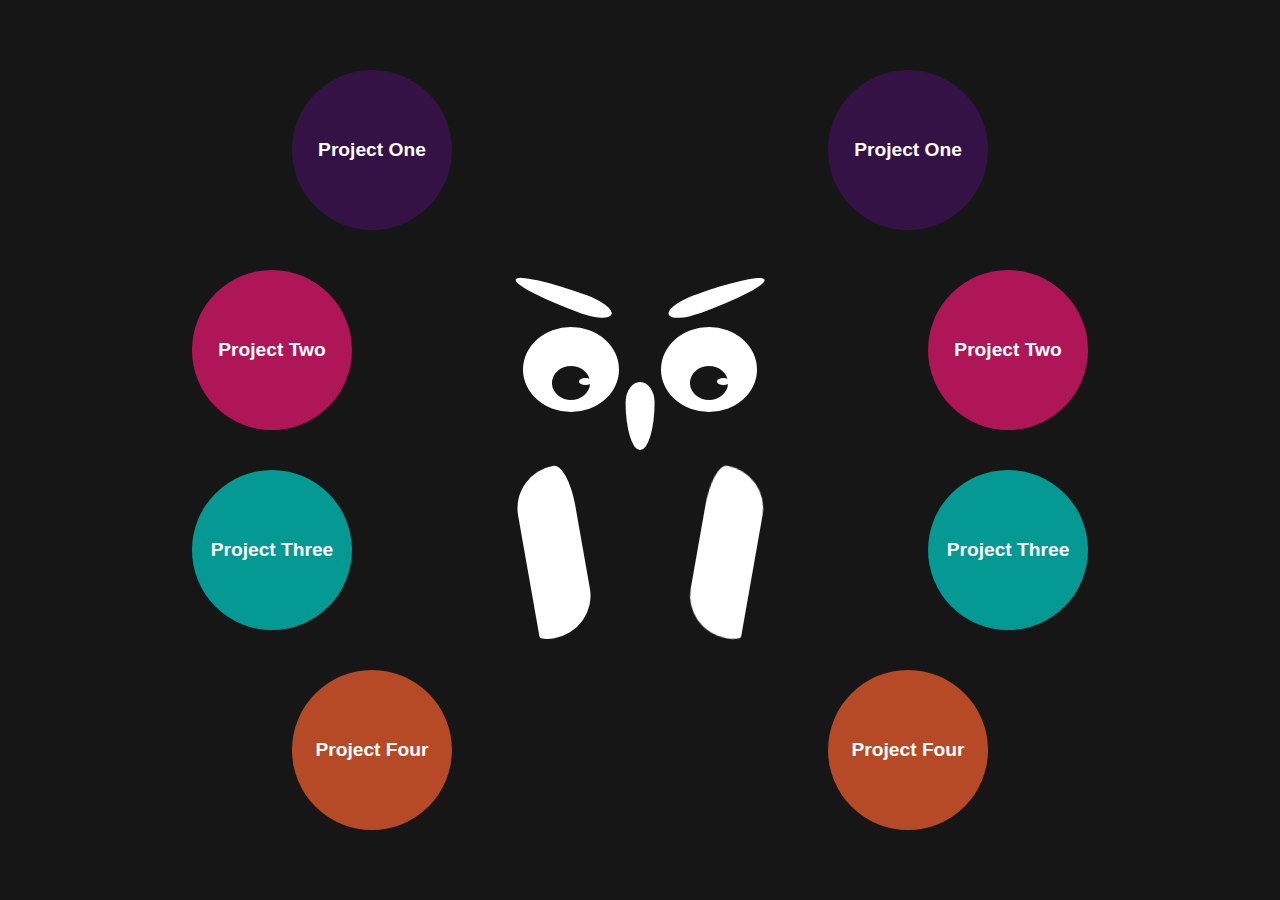
==== src/HTML/index.html @ 64ff8ae2 "Rename Hibou.html to index.html" ====
<!DOCTYPE html>
<html lang="fr">
<head>
  <meta charset="UTF-8">
  <meta name="viewport" content="width=device-width, initial-scale=1.0">
  <meta http-equiv="X-UA-Compatible" content="ie=edge">
  <link rel="stylesheet" type="text/css" href="../CSS/hibou.css"/>
  <link rel="stylesheet" type="text/css" href="../CSS/bulles.css"/>
  <link rel="stylesheet" type="text/css" href="../CSS/global.css"/>
  <title>NF accueil</title>
</head>
<body>

  <div class="bulles">
    <div class="bulle b1">
      <h2 class="bulle-title">Project One</h2>
    </div>
    <div class="bulle b2">
      <h2 class="bulle-title">Project Two</h2>
    </div>

    <div class="bulle b3">
      <h2 class="bulle-title">Project Three</h2>
    </div>

    <div class="bulle b4">
      <h2 class="bulle-title">Project Four</h2>
    </div>
  </div>
  <div class="hibou">
    <div class="aigrette aigrette--gauche"></div>
    <div class="aigrette aigrette--droite"></div>
    <div class="aile aile--gauche"></div>
    <div class="aile aile--droite"></div>
      <div class="oeil oeil--gauche">
        <div class="oeil-pupille"></div>
      </div>
      <div class="oeil oeil--droite">
        <div class="oeil-pupille"></div>
      </div>
      <div class="bec"></div>
  </div>

  <div class="bulles">
    <div class="bulle b5">
      <h2 class="bulle-title">Project One</h2>
    </div>
    <div class="bulle b6">
      <h2 class="bulle-title">Project Two</h2>
    </div>

    <div class="bulle b7">
      <h2 class="bulle-title">Project Three</h2>
    </div>

    <div class="bulle b8">
      <h2 class="bulle-title">Project Four</h2>
    </div>
  </div>

  <script src="../JS/accueil.js"></script>
</body>
</html>
---- src/CSS/hibou.css ----
.hibou {
  position: relative;
  height: 170px;
  width: 192.1px;
  min-width: 192.1px
;
  align-self: center;
}

.aigrette{
  position: absolute;
  top: -70%;
  height: 60%;
  width: 10%;
  background: #fff;
}

.aigrette--droite{
  right: 5%;
  border-radius: 50% 50% 50% 50%/30% 30% 70% 70%;
  transform: rotate(-110deg) ;
}

.aigrette--gauche{
  left: 5%;
  border-radius: 50% 50% 50% 50%/30% 30% 70% 70%;
  transform: rotate(110deg);
}

.aile{
  position: absolute;
  top: 60%;
  height: 100%;
  width: 30%;
  background: #fff;
}

.aile--gauche{
  left: -10%;
  border-radius: 300% 100% 300% 100%/100% 100% 100% 10%;
  transform: rotate(-10deg);
}

.aile--droite{
  right: -10%;
  border-radius: 300% 100% 300% 100%/100% 100% 100% 10%;
  transform: rotateY(180deg) rotate(-10deg);
}

.oeil {
  position: absolute;
  margin: -11%;
  top: -10%;
  height: 50%;
  width: 50%;
  background: #fff;
  border-radius: 100% 100% 100% 100%/100% 100% 100% 100%;
}
.oeil::after {
  content: "";
  position: absolute;
  top: 0;
  left: 0;
  height: 0;
  width: 100%;
  border-radius: 0 0 50% 50%/0 0 40% 40%;
  background: #161616;
  animation: blink 10s infinite ease-in;
}

@keyframes blink {
  0% {
    height: 0;
  }
  90% {
    height: 0;
  }
  92.5% {
    height: 100%;
  }
  95% {
    height: 0;
  }
  97.5% {
    height: 100%;
  }
  100% {
    height: 0;
  }
}

.oeil--gauche {
  left: 0;
}
.oeil--gauche::before {
  right: -5%;
}

.oeil--droite {
  right: 0;
}
.oeil--droite::before {
  left: -5%;
}

.oeil-pupille {
  position: absolute;
  margin: 10%;
  top: 35%;
  height: 40%;
  width: 40%;
  background: #161616;
  border-radius: 50%;
}


.oeil--gauche .oeil-pupille {
  right: 20%;
}
.oeil--droite .oeil-pupille {
  left: 20%;
}
.oeil-pupille::after {
  content: "";
  position: absolute;
  top: 35%;
  right: -5%;
  height: 20%;
  width: 35%;
  border-radius: 50%;
  background: #fff;
}

.bec {
  position: absolute;
  top: 10%;
  left: 50%;
  height: 40%;
  width: 15%;
  background: #fff;
  transform: translateX(-50%);
  border-radius: 50% 50% 50% 50%/30% 30% 70% 70%;
}

/* General page styling */
html {
  height: 100%;
  display: flex;
  align-items: center;
  justify-content: center;
  background: #161616;
}
---- src/CSS/bulles.css ----
h2 {
    font-family: sans-serif;
    font-size: 1.2rem;
}

.bulles {
    align-content: center;
    display: grid;
    height: 100vh;
    justify-content: center;
    width: 100vw;
}

.bulle {
    transition: 0.3s ease-out all;
    align-items: center;
    clip-path: circle(40%);
    cursor: pointer;
    display: flex;
    height: 200px;
    justify-content: center;
    width: 200px;
}
.bulle .bulle-title {
    transition: 0.3s ease-out all;
    color: #fff;
    opacity: 1;
    text-align: center;
}
.bulle:hover {
    clip-path: circle(50%);
}
.bulle:hover .bulle-title {
    opacity: 0;
}

.b1 {
    background: url("");
    background-position: right;
    background-repeat: no-repeat;
    background-size: cover;
    background-color: rgba(60, 17, 82, 0.8);
    background-blend-mode: soft-light;
    margin-left: 50%;
}
.b1:hover {
    transition: 0.3s ease-out all;
    background-color: rgba(60, 17, 82, 0);
}

.b2 {
    background: url("");
    background-position: center;
    background-repeat: no-repeat;
    background-size: cover;
    background-color: rgba(213, 22, 104, 0.8);
    background-blend-mode: soft-light;
}
.b2:hover {
    transition: 0.3s ease-out all;
    background-color: rgba(213, 22, 104, 0);
}

.b3 {
    background: url("");
    background-position: center;
    background-repeat: no-repeat;
    background-size: cover;
    background-color: rgba(0, 186, 179, 0.8);
    background-blend-mode: soft-light;
}
.b3:hover {
    transition: 0.3s ease-out all;
    background-color: rgba(0, 186, 179, 0);
}

.b4 {
    background: url("");
    background-position: left;
    background-repeat: no-repeat;
    background-size: cover;
    background-color: rgba(224, 88, 42, 0.8);
    background-blend-mode: soft-light;
    margin-left: 50%;
}
.b4:hover {
    transition: 0.3s ease-out all;
    background-color: rgba(224, 88, 42, 0);
}

.b5 {
    background: url("");
    background-position: right;
    background-repeat: no-repeat;
    background-size: cover;
    background-color: rgba(60, 17, 82, 0.8);
    background-blend-mode: soft-light;
    margin-left: -50%;
}
.b5:hover {
    transition: 0.3s ease-out all;
    background-color: rgba(60, 17, 82, 0);
}

.b6 {
    background: url("");
    background-position: left;
    background-repeat: no-repeat;
    background-size: cover;
    background-color: rgba(213, 22, 104, 0.8);
    background-blend-mode: soft-light;
}
.b6:hover {
    transition: 0.3s ease-out all;
    background-color: rgba(224, 88, 42, 0);
}

.b7 {
    background: url("");
    background-position: left;
    background-repeat: no-repeat;
    background-size: cover;
    background-color: rgba(0, 186, 179, 0.8);
    background-blend-mode: soft-light;
}
.b7:hover {
    transition: 0.3s ease-out all;
    background-color: rgba(224, 88, 42, 0);
}

.b8 {
    background: url("");
    background-position: left;
    background-repeat: no-repeat;
    background-size: cover;
    background-color: rgba(224, 88, 42, 0.8);
    background-blend-mode: soft-light;
    margin-left: -50%;
}
.b8:hover {
    transition: 0.3s ease-out all;
    background-color: rgba(224, 88, 42, 0);
}
---- src/CSS/global.css ----
body{
    width: 100%;
    display: flex;
    justify-content: center;
}
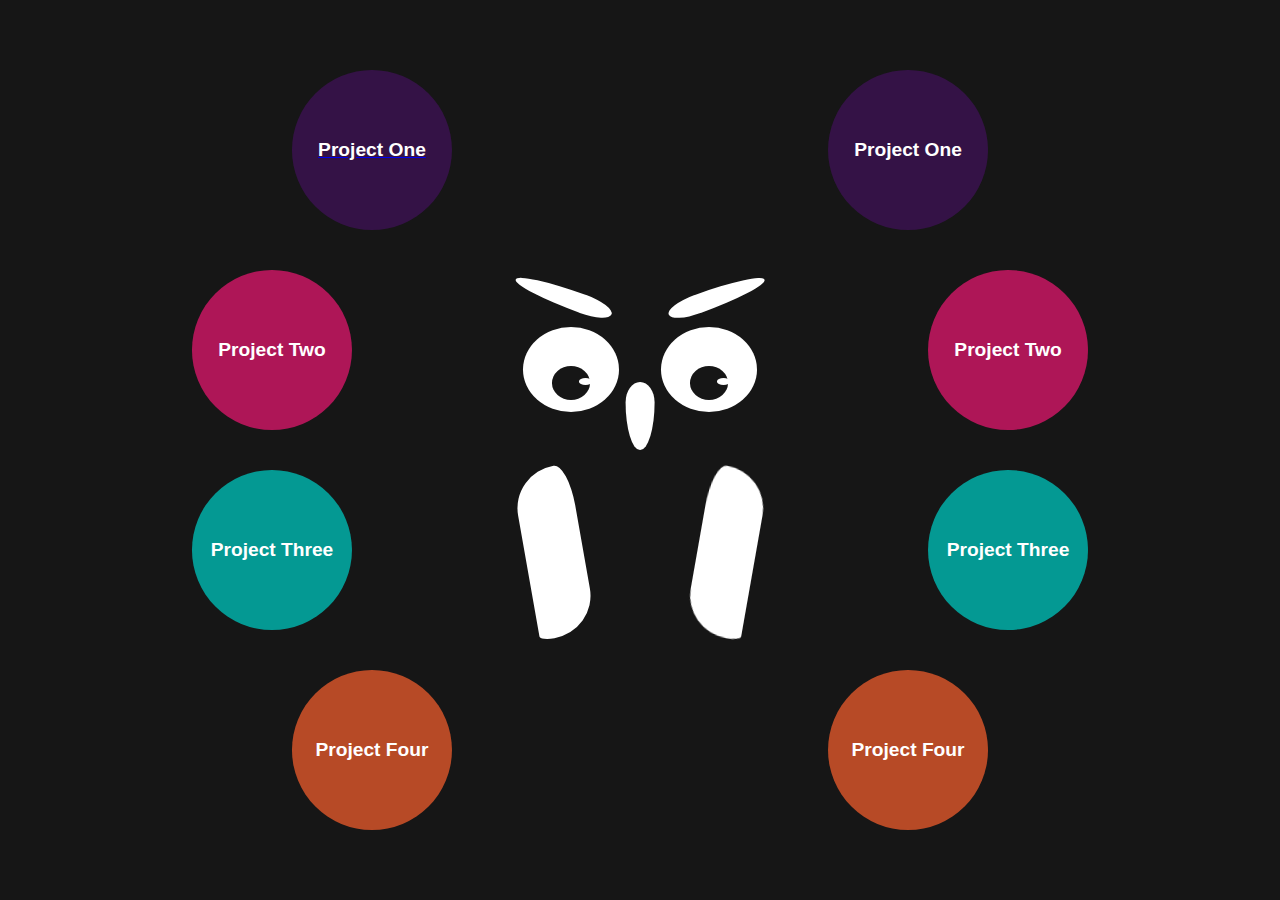
==== commit fb9a2351: "Avancée Site" ====
--- a/src/HTML/index.html
+++ b/src/HTML/index.html
@@ -5,16 +5,16 @@
   <meta name="viewport" content="width=device-width, initial-scale=1.0">
   <meta http-equiv="X-UA-Compatible" content="ie=edge">
   <link rel="stylesheet" type="text/css" href="../CSS/hibou.css"/>
-  <link rel="stylesheet" type="text/css" href="../CSS/bulles.css"/>
   <link rel="stylesheet" type="text/css" href="../CSS/global.css"/>
   <title>NF accueil</title>
 </head>
 <body>
 
   <div class="bulles">
-    <div class="bulle b1">
+    <a class="bulle b1" href="monCV.html">
       <h2 class="bulle-title">Project One</h2>
-    </div>
+
+    </a>
     <div class="bulle b2">
       <h2 class="bulle-title">Project Two</h2>
     </div>
--- a/src/CSS/hibou.css
+++ b/src/CSS/hibou.css
@@ -142,11 +142,3 @@
   border-radius: 50% 50% 50% 50%/30% 30% 70% 70%;
 }
 
-/* General page styling */
-html {
-  height: 100%;
-  display: flex;
-  align-items: center;
-  justify-content: center;
-  background: #161616;
-}--- a/src/CSS/global.css
+++ b/src/CSS/global.css
@@ -1,5 +1,237 @@
+html {
+    height: 100%;
+    display: flex;
+    align-items: center;
+    justify-content: center;
+    background: #161616;
+}
+
 body{
     width: 100%;
     display: flex;
     justify-content: center;
-}+}
+
+h2 {
+    font-family: sans-serif;
+    font-size: 1.2rem;
+}
+
+.bulles {
+    align-content: center;
+    display: grid;
+    height: 100vh;
+    justify-content: center;
+    width: 100vw;
+}
+
+.bulle {
+    transition: 0.3s ease-out all;
+    align-items: center;
+    clip-path: circle(40%);
+    cursor: pointer;
+    display: flex;
+    height: 200px;
+    justify-content: center;
+    width: 200px;
+}
+.bulle .bulle-title {
+    transition: 0.3s ease-out all;
+    color: #fff;
+    opacity: 1;
+    text-align: center;
+}
+.bulle:hover {
+    clip-path: circle(50%);
+}
+.bulle:hover .bulle-title {
+    opacity: 0;
+}
+
+.b1 {
+    background: url("");
+    background-position: right;
+    background-repeat: no-repeat;
+    background-size: cover;
+    background-color: rgba(60, 17, 82, 0.8);
+    background-blend-mode: soft-light;
+    margin-left: 50%;
+}
+.b1:hover {
+    transition: 0.3s ease-out all;
+    background-color: rgba(60, 17, 82, 0);
+}
+
+.b2 {
+    background: url("");
+    background-position: center;
+    background-repeat: no-repeat;
+    background-size: cover;
+    background-color: rgba(213, 22, 104, 0.8);
+    background-blend-mode: soft-light;
+}
+.b2:hover {
+    transition: 0.3s ease-out all;
+    background-color: rgba(213, 22, 104, 0);
+}
+
+.b3 {
+    background: url("");
+    background-position: center;
+    background-repeat: no-repeat;
+    background-size: cover;
+    background-color: rgba(0, 186, 179, 0.8);
+    background-blend-mode: soft-light;
+}
+.b3:hover {
+    transition: 0.3s ease-out all;
+    background-color: rgba(0, 186, 179, 0);
+}
+
+.b4 {
+    background: url("");
+    background-position: left;
+    background-repeat: no-repeat;
+    background-size: cover;
+    background-color: rgba(224, 88, 42, 0.8);
+    background-blend-mode: soft-light;
+    margin-left: 50%;
+}
+.b4:hover {
+    transition: 0.3s ease-out all;
+    background-color: rgba(224, 88, 42, 0);
+}
+
+.b5 {
+    background: url("");
+    background-position: right;
+    background-repeat: no-repeat;
+    background-size: cover;
+    background-color: rgba(60, 17, 82, 0.8);
+    background-blend-mode: soft-light;
+    margin-left: -50%;
+}
+.b5:hover {
+    transition: 0.3s ease-out all;
+    background-color: rgba(60, 17, 82, 0);
+}
+
+.b6 {
+    background: url("");
+    background-position: left;
+    background-repeat: no-repeat;
+    background-size: cover;
+    background-color: rgba(213, 22, 104, 0.8);
+    background-blend-mode: soft-light;
+}
+.b6:hover {
+    transition: 0.3s ease-out all;
+    background-color: rgba(224, 88, 42, 0);
+}
+
+.b7 {
+    background: url("");
+    background-position: left;
+    background-repeat: no-repeat;
+    background-size: cover;
+    background-color: rgba(0, 186, 179, 0.8);
+    background-blend-mode: soft-light;
+}
+.b7:hover {
+    transition: 0.3s ease-out all;
+    background-color: rgba(224, 88, 42, 0);
+}
+
+.b8 {
+    background: url("");
+    background-position: left;
+    background-repeat: no-repeat;
+    background-size: cover;
+    background-color: rgba(224, 88, 42, 0.8);
+    background-blend-mode: soft-light;
+    margin-left: -50%;
+}
+.b8:hover {
+    transition: 0.3s ease-out all;
+    background-color: rgba(224, 88, 42, 0);
+}
+
+/* monCV */
+
+#bulle1CV{
+    margin-right: 10px;
+    background-color: rgba(224, 42, 42, 0.8);
+    align-self: center;
+}
+
+#bulle2CV{
+    margin-left: 10px;
+    background-color: rgba(136, 224, 42, 0.8);
+    align-self: center;
+}
+
+#allCVContainer{
+    display: flex;
+    flex-direction: column;
+    width: fit-content;
+    align-items: center;
+    justify-content: center;
+}
+
+.viewer {
+    display: flex;
+    justify-content: center;
+    width: fit-content;
+    height : fit-content;
+}
+
+.projetsContainer{
+    display: flex;
+    flex-direction: row;
+    justify-content: center;
+    align-items: center;
+}
+
+.telechargementContainer{
+    text-decoration: none;
+    color: #007bff;
+    font-weight: bold;
+    background-color: #f0f0f0;
+    padding: 10px 20px;
+    border: 1px solid #ccc;
+    border-radius: 5px;
+    height: fit-content;
+    margin-bottom: 7px;
+    align-self: center;
+}
+
+@media screen and (max-width: 768px) {
+    .telechargementContainer, .viewer {
+        padding: 8px 16px; /* Ajustez les valeurs de padding pour les écrans plus petits */
+    }
+}
+
+@media screen and (max-width: 480px) {
+    .telechargementContainer, .viewer {
+        padding: 6px 12px; /* Ajustez les valeurs de padding pour les écrans encore plus petits */
+    }
+}
+
+/* moi */
+
+.bioContainer{
+    text-decoration: none;
+    color: rgba(0, 186, 179, 0.8);
+    font-weight: bold;
+    background-color: #f0f0f0;
+    padding: 10px 20px;
+    border: 1px solid #ccc;
+    border-radius: 5px;
+    height: fit-content;
+    margin-bottom: 7px;
+    align-self: center;
+}
+
+/* monPortfolio */
+
+.projetContainer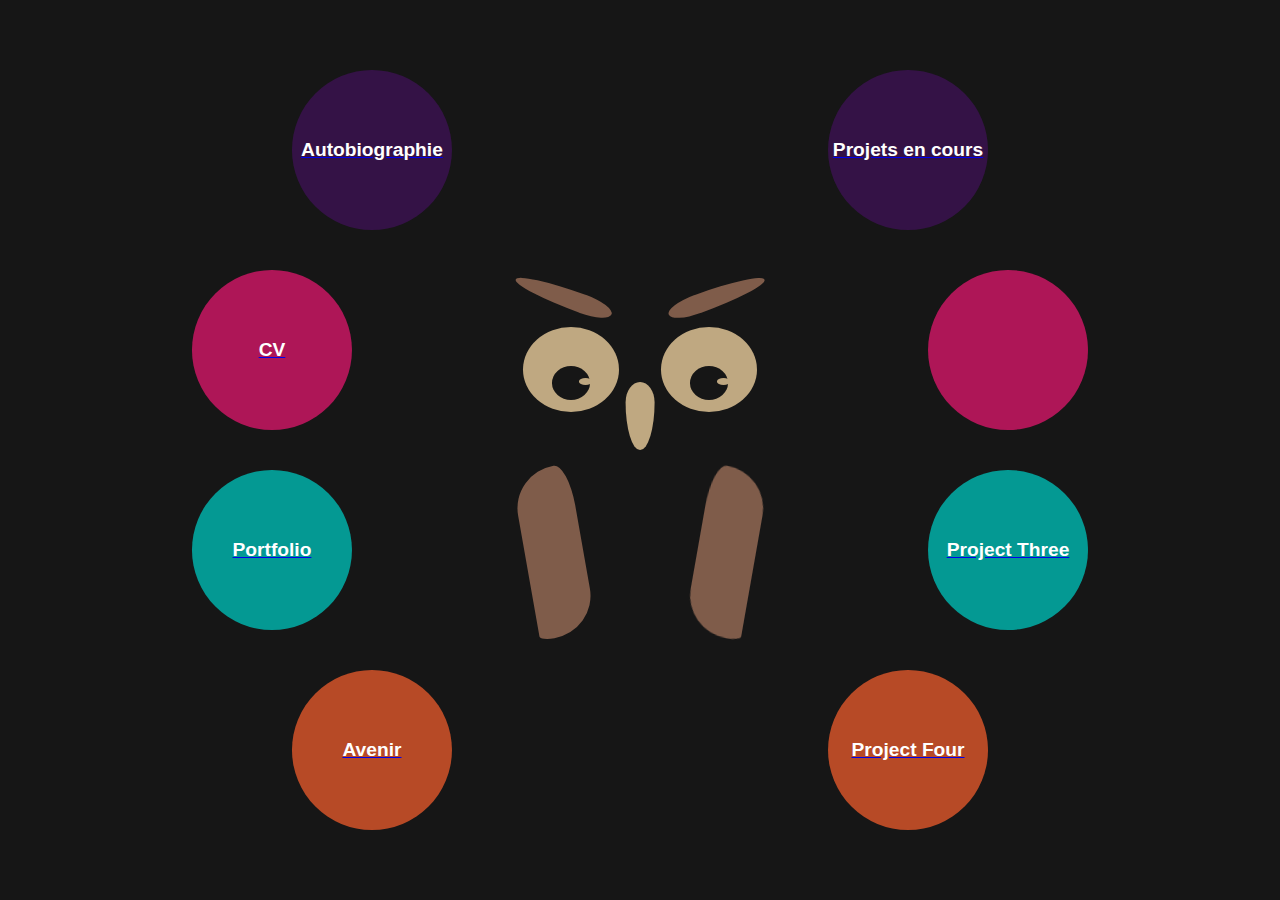
==== commit 6dd222dd: "Feat: amélioration" ====
--- a/src/HTML/index.html
+++ b/src/HTML/index.html
@@ -11,21 +11,20 @@
 <body>
 
   <div class="bulles">
-    <a class="bulle b1" href="monCV.html">
-      <h2 class="bulle-title">Project One</h2>
 
+    <a class="bulle b1" href="moi.html">
+      <h2 class="bulle-title">Autobiographie</h2>
     </a>
-    <div class="bulle b2">
-      <h2 class="bulle-title">Project Two</h2>
-    </div>
+    <a class="bulle b2" href="monCV.html">
+      <h2 class="bulle-title">CV</h2>
+    </a>
+    <a class="bulle b3" href="monPortfolio.html">
+      <h2 class="bulle-title">Portfolio</h2>
+    </a>
+    <a class="bulle b4" href="projetProfessionnel.html">
+      <h2 class="bulle-title">Avenir</h2>
+    </a>
 
-    <div class="bulle b3">
-      <h2 class="bulle-title">Project Three</h2>
-    </div>
-
-    <div class="bulle b4">
-      <h2 class="bulle-title">Project Four</h2>
-    </div>
   </div>
   <div class="hibou">
     <div class="aigrette aigrette--gauche"></div>
@@ -42,22 +41,21 @@
   </div>
 
   <div class="bulles">
-    <div class="bulle b5">
-      <h2 class="bulle-title">Project One</h2>
-    </div>
-    <div class="bulle b6">
-      <h2 class="bulle-title">Project Two</h2>
-    </div>
 
-    <div class="bulle b7">
+    <a class="bulle b5" href="monCV.html">
+      <h2 class="bulle-title">Projets en cours</h2>
+    </a>
+    <a class="bulle b6" href="monCV.html">
+      <h2 class="bulle-title"></h2>
+    </a>
+    <a class="bulle b7" href="monCV.html">
       <h2 class="bulle-title">Project Three</h2>
-    </div>
+    </a>
+    <a class="bulle b8" href="monCV.html">
+      <h2 class="bulle-title">Project Four</h2>
+    </a>
 
-    <div class="bulle b8">
-      <h2 class="bulle-title">Project Four</h2>
-    </div>
   </div>
-
   <script src="../JS/accueil.js"></script>
 </body>
 </html>
--- a/src/CSS/hibou.css
+++ b/src/CSS/hibou.css
@@ -12,7 +12,7 @@
   top: -70%;
   height: 60%;
   width: 10%;
-  background: #fff;
+  background: #7F5C4A;
 }
 
 .aigrette--droite{
@@ -32,7 +32,7 @@
   top: 60%;
   height: 100%;
   width: 30%;
-  background: #fff;
+  background: #7F5C4A;
 }
 
 .aile--gauche{
@@ -53,7 +53,7 @@
   top: -10%;
   height: 50%;
   width: 50%;
-  background: #fff;
+  background: #BFA881;
   border-radius: 100% 100% 100% 100%/100% 100% 100% 100%;
 }
 .oeil::after {
@@ -128,7 +128,7 @@
   height: 20%;
   width: 35%;
   border-radius: 50%;
-  background: #fff;
+  background: #BFA881;
 }
 
 .bec {
@@ -137,7 +137,7 @@
   left: 50%;
   height: 40%;
   width: 15%;
-  background: #fff;
+  background: #BFA881;
   transform: translateX(-50%);
   border-radius: 50% 50% 50% 50%/30% 30% 70% 70%;
 }
--- a/src/CSS/global.css
+++ b/src/CSS/global.css
@@ -10,6 +10,17 @@
     width: 100%;
     display: flex;
     justify-content: center;
+}
+@media (max-width: 768px){
+    .hibou {
+        display: none;
+    }
+    .bulles{
+        display: block;
+    }
+    .b1, .b4, .b5, .b8{
+        margin-left: 0 !important;
+    }
 }
 
 h2 {
@@ -49,7 +60,7 @@
 }
 
 .b1 {
-    background: url("");
+    background: url("https://raw.githubusercontent.com/Nolucci/NF_SitePortfolio/master/ressources/img/NFImgTete.png");
     background-position: right;
     background-repeat: no-repeat;
     background-size: cover;
@@ -63,7 +74,7 @@
 }
 
 .b2 {
-    background: url("");
+    background: url("https://raw.githubusercontent.com/Nolucci/NF_SitePortfolio/master/ressources/img/mortarboard.png");
     background-position: center;
     background-repeat: no-repeat;
     background-size: cover;
@@ -89,7 +100,7 @@
 }
 
 .b4 {
-    background: url("");
+    background: url("https://raw.githubusercontent.com/Nolucci/NF_SitePortfolio/master/ressources/img/parcours.png");
     background-position: left;
     background-repeat: no-repeat;
     background-size: cover;
@@ -221,7 +232,7 @@
 
 .bioContainer{
     text-decoration: none;
-    color: rgba(0, 186, 179, 0.8);
+    color: rgb(22, 22, 22);
     font-weight: bold;
     background-color: #f0f0f0;
     padding: 10px 20px;
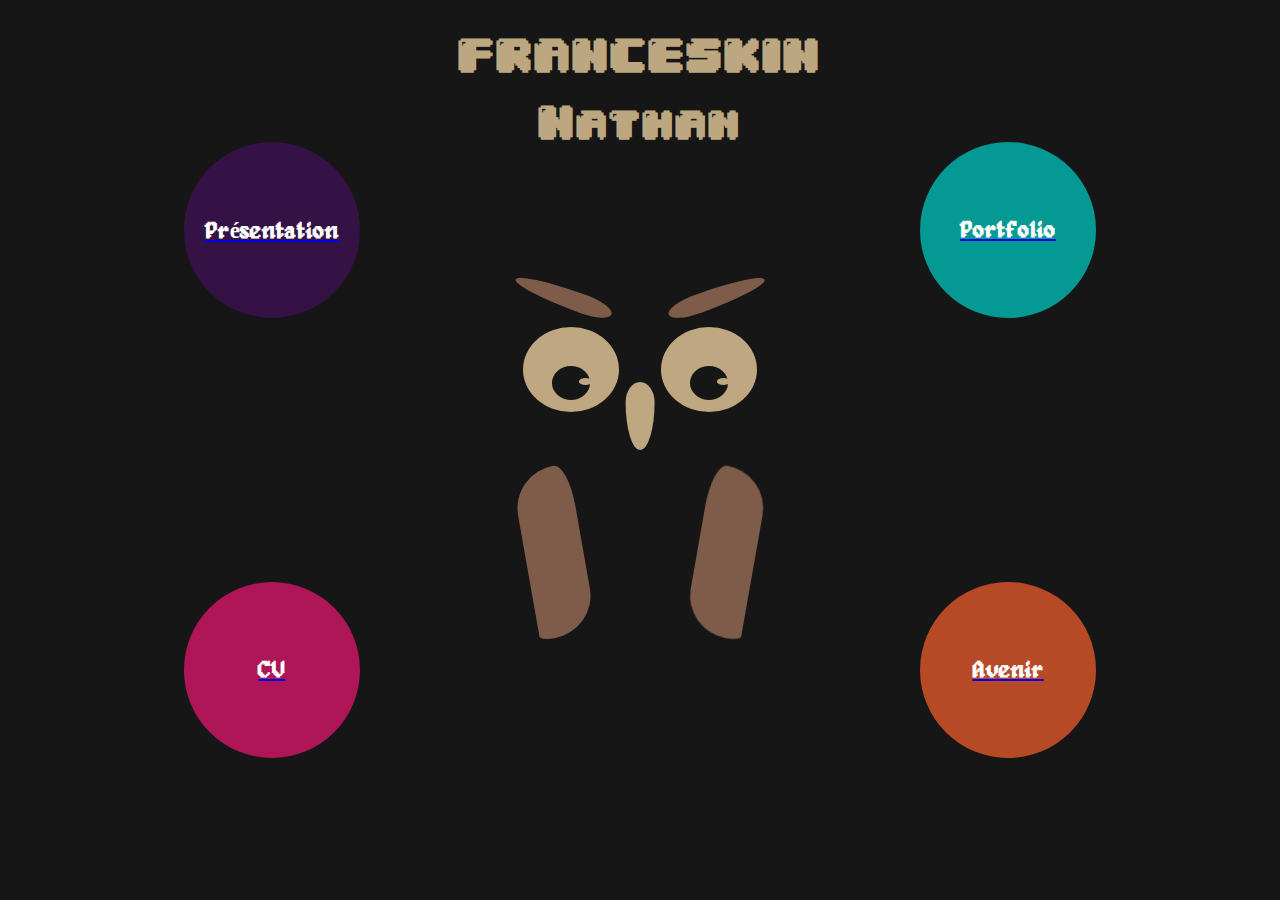
==== commit 0a4c0ff9: "avancees" ====
--- a/src/HTML/index.html
+++ b/src/HTML/index.html
@@ -9,20 +9,17 @@
   <title>NF accueil</title>
 </head>
 <body>
-
+<div class="titreAccueil">
+  <h1>FRANCESKIN</h1>
+  <h1>Nathan</h1>
+</div>
   <div class="bulles">
 
     <a class="bulle b1" href="moi.html">
-      <h2 class="bulle-title">Autobiographie</h2>
+      <h2 class="bulle-title">Présentation</h2>
     </a>
     <a class="bulle b2" href="monCV.html">
       <h2 class="bulle-title">CV</h2>
-    </a>
-    <a class="bulle b3" href="monPortfolio.html">
-      <h2 class="bulle-title">Portfolio</h2>
-    </a>
-    <a class="bulle b4" href="projetProfessionnel.html">
-      <h2 class="bulle-title">Avenir</h2>
     </a>
 
   </div>
@@ -42,17 +39,11 @@
 
   <div class="bulles">
 
-    <a class="bulle b5" href="monCV.html">
-      <h2 class="bulle-title">Projets en cours</h2>
+    <a class="bulle b3" href="monPortfolio.html">
+      <h2 class="bulle-title">Portfolio</h2>
     </a>
-    <a class="bulle b6" href="monCV.html">
-      <h2 class="bulle-title"></h2>
-    </a>
-    <a class="bulle b7" href="monCV.html">
-      <h2 class="bulle-title">Project Three</h2>
-    </a>
-    <a class="bulle b8" href="monCV.html">
-      <h2 class="bulle-title">Project Four</h2>
+    <a class="bulle b4" href="projetProfessionnel.html">
+      <h2 class="bulle-title">Avenir</h2>
     </a>
 
   </div>
--- a/src/CSS/hibou.css
+++ b/src/CSS/hibou.css
@@ -142,3 +142,5 @@
   border-radius: 50% 50% 50% 50%/30% 30% 70% 70%;
 }
 
+
+
--- a/src/CSS/global.css
+++ b/src/CSS/global.css
@@ -1,3 +1,49 @@
+@font-face{
+    font-family: 'font';
+    src: url('../../ressources/font/font.woff2') format('woff2');
+    font-weight: normal;
+    font-style: normal;
+}
+
+@font-face{
+    font-family: 'alagard';
+    src: url('../../ressources/font/alagard.woff2') format('woff2');
+    font-weight: normal;
+    font-style: normal;
+}
+.reseaux{
+    display: flex;
+    position: absolute;
+    align-self: last baseline;
+    margin-bottom: -3%;
+}
+.tc1, .tc2{
+    display: flex;
+    justify-content: center;
+    align-content: center;
+    width : 70px !important;
+    margin: 5px;
+}
+
+h1{
+    font-family: font, sans-serif;
+}
+h2{
+
+}
+h2,h3,p,a{
+    font-family: 'alagard', sans-se, serif;
+    font-size: 1.2em;
+}
+
+h1{
+    font-size: 2.5em;
+}
+
+.soustitre>h2{
+    font-size: 2em !important;
+}
+
 html {
     height: 100%;
     display: flex;
@@ -10,6 +56,7 @@
     width: 100%;
     display: flex;
     justify-content: center;
+    text-decoration: none;
 }
 @media (max-width: 768px){
     .hibou {
@@ -18,14 +65,21 @@
     .bulles{
         display: block;
     }
-    .b1, .b4, .b5, .b8{
+    .b1, .b4, .b5, .b8, .b2,.b3,.b6,.b7{
         margin-left: 0 !important;
-    }
-}
-
-h2 {
-    font-family: sans-serif;
-    font-size: 1.2rem;
+        margin-bottom: 0 !important;
+        margin-top: 40% !important;
+    }
+    .b2, .b4{
+        margin-top: 0 !important;
+    }
+
+    .titreAccueil{
+        display: flex;
+        justify-content: center;
+        align-content: center;
+        flex-direction: column;
+    }
 }
 
 .bulles {
@@ -42,18 +96,19 @@
     clip-path: circle(40%);
     cursor: pointer;
     display: flex;
-    height: 200px;
-    justify-content: center;
-    width: 200px;
+    height: 220px;
+    justify-content: center;
+    width: 220px;
 }
 .bulle .bulle-title {
     transition: 0.3s ease-out all;
     color: #fff;
     opacity: 1;
     text-align: center;
+    text-decoration: none;
 }
 .bulle:hover {
-    clip-path: circle(50%);
+    clip-path: circle(45%);
 }
 .bulle:hover .bulle-title {
     opacity: 0;
@@ -66,7 +121,7 @@
     background-size: cover;
     background-color: rgba(60, 17, 82, 0.8);
     background-blend-mode: soft-light;
-    margin-left: 50%;
+    margin-bottom : 50%;
 }
 .b1:hover {
     transition: 0.3s ease-out all;
@@ -80,6 +135,7 @@
     background-size: cover;
     background-color: rgba(213, 22, 104, 0.8);
     background-blend-mode: soft-light;
+    margin-top : 50%;
 }
 .b2:hover {
     transition: 0.3s ease-out all;
@@ -87,12 +143,14 @@
 }
 
 .b3 {
-    background: url("");
+    background: url("https://raw.githubusercontent.com/Nolucci/NF_SitePortfolio/master/ressources/img/portfolio.png");
     background-position: center;
     background-repeat: no-repeat;
     background-size: cover;
     background-color: rgba(0, 186, 179, 0.8);
     background-blend-mode: soft-light;
+    margin-bottom : 50%;
+
 }
 .b3:hover {
     transition: 0.3s ease-out all;
@@ -106,7 +164,7 @@
     background-size: cover;
     background-color: rgba(224, 88, 42, 0.8);
     background-blend-mode: soft-light;
-    margin-left: 50%;
+    margin-top : 50%;
 }
 .b4:hover {
     transition: 0.3s ease-out all;
@@ -173,12 +231,15 @@
     margin-right: 10px;
     background-color: rgba(224, 42, 42, 0.8);
     align-self: center;
+    margin-top: 0 !important;
+    background-image: none;
 }
 
 #bulle2CV{
     margin-left: 10px;
     background-color: rgba(136, 224, 42, 0.8);
     align-self: center;
+    margin-top: 0 !important;
 }
 
 #allCVContainer{
@@ -230,19 +291,69 @@
 
 /* moi */
 
-.bioContainer{
+.bioPPContainer{
+    margin-top: -7%;
     text-decoration: none;
-    color: rgb(22, 22, 22);
+    color: rgb(238, 238, 238);
     font-weight: bold;
-    background-color: #f0f0f0;
+    background-color: #161616;
     padding: 10px 20px;
-    border: 1px solid #ccc;
+    border: 1px solid #161616;
     border-radius: 5px;
     height: fit-content;
     margin-bottom: 7px;
     align-self: center;
 }
 
-/* monPortfolio */
-
-.projetContainer+.titre{
+    display : flex;
+    flex-direction: column;
+    justify-content: center;
+    align-items: center;
+}
+.titreAccueil{
+    position: absolute;
+    color: rgb(189, 167, 128);
+    font-weight: bold;
+    padding: 10px 20px;
+    height: fit-content;
+    justify-content: center;
+    text-align: center;
+
+}
+
+
+.projetsContainer{
+    display: flex;
+    flex-direction: column;
+    justify-content: center;
+    width: 32em ;
+    justify-content: center;
+}
+
+.projetContainer{
+    display: flex;
+    align-items:center;
+    justify-content: center;
+    width: 100%;
+    height: fit-content;
+}
+
+.imagesProjet{
+    border-radius: 10px;
+    margin: 10%;
+    width: fit-content;
+    height: fit-content;
+}
+
+.imageProjet{
+    width:10em;
+    border-radius: 15px;
+}
+
+.presentationProjet{
+    color: white;
+    width: 100%;
+    display: flex;
+    justify-content: center;
+}
